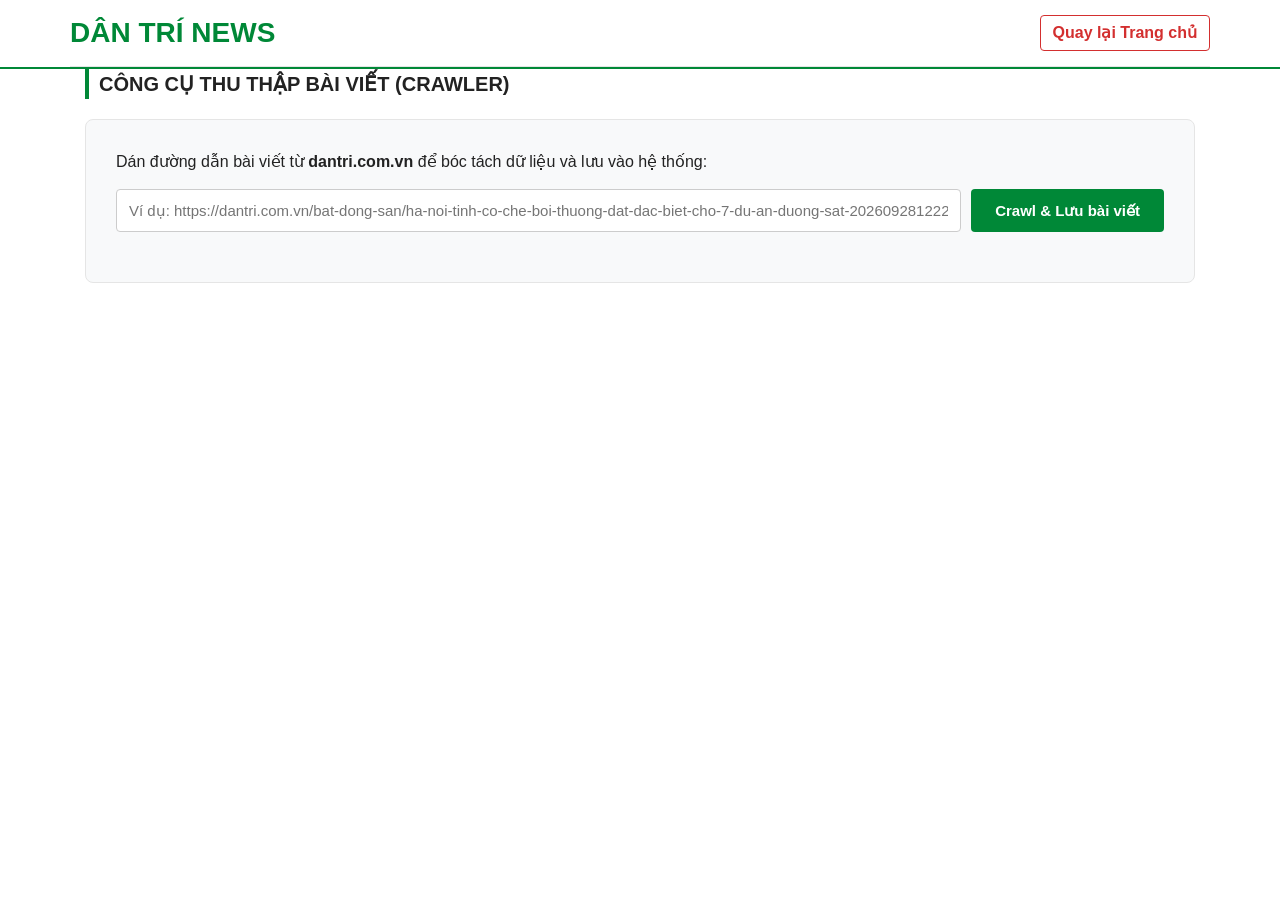
==== crawler.html @ a339a98c "Create crawler.html" ====
<!DOCTYPE html>
<html lang="vi">
<head>
  <meta charset="UTF-8">
  <meta name="viewport" content="width=device-width, initial-scale=1.0">
  <title>Crawl Tin Tức - Dân Trí</title>
  <link rel="stylesheet" href="style.css">
  <style>
    .crawler-container {
      background: var(--bg-gray, #f8f9fa);
      padding: 30px;
      border-radius: 8px;
      margin: 20px 0;
      border: 1px solid #e5e5e5;
    }
    .form-group {
      display: flex;
      gap: 10px;
      margin-bottom: 20px;
    }
    .form-group input {
      flex: 1;
      padding: 12px;
      font-size: 15px;
      border: 1px solid #ccc;
      border-radius: 4px;
    }
    .btn-crawl {
      padding: 12px 24px;
      background-color: var(--primary-color, #008837);
      color: white;
      border: none;
      border-radius: 4px;
      font-weight: bold;
      cursor: pointer;
      font-size: 15px;
    }
    .btn-crawl:hover {
      background-color: #006b2b;
    }
    #result-area {
      margin-top: 20px;
    }
    .success-box {
      background: #e8f5e9;
      border: 1px solid #4caf50;
      padding: 20px;
      border-radius: 6px;
    }
    pre {
      background: #fff;
      padding: 15px;
      border-radius: 4px;
      max-height: 350px;
      overflow-y: auto;
      border: 1px solid #ddd;
      font-size: 13px;
    }
  </style>
</head>
<body>

  <header>
    <div class="container logo-bar">
      <a href="index.html" class="logo">DÂN TRÍ NEWS</a>
      <a href="index.html" class="crawler-link">Quay lại Trang chủ</a>
    </div>
  </header>

  <main class="container">
    <h2 class="section-title">Công cụ Thu thập Bài viết (Crawler)</h2>
    
    <div class="crawler-container">
      <p style="margin-bottom: 15px;">Dán đường dẫn bài viết từ <strong>dantri.com.vn</strong> để bóc tách dữ liệu và lưu vào hệ thống:</p>
      
      <div class="form-group">
        <input type="text" id="article-url" placeholder="Ví dụ: https://dantri.com.vn/bat-dong-san/ha-noi-tinh-co-che-boi-thuong-dat-dac-biet-cho-7-du-an-duong-sat-20260928122246655.htm">
        <button class="btn-crawl" onclick="handleCrawlAndSave()">Crawl & Lưu bài viết</button>
      </div>

      <div id="result-area"></div>
    </div>
  </main>

  <script src="crawler.js"></script>
</body>
</html>
---- style.css ----
:root {
  --primary-color: #008837;
  --text-color: #222;
  --bg-gray: #f8f9fa;
  --border-color: #e5e5e5;
}

* {
  box-sizing: border-box;
  margin: 0;
  padding: 0;
  font-family: Arial, sans-serif;
}

body {
  color: var(--text-color);
  background-color: #fff;
  line-height: 1.5;
}

.container {
  max-width: 1140px;
  margin: 0 auto;
  padding: 0 15px;
}

/* Header & Navbar */
header {
  background: #fff;
  border-bottom: 2px solid var(--primary-color);
  position: sticky;
  top: 0;
  z-index: 1000;
}

.logo-bar {
  padding: 12px 0;
  border-bottom: 1px solid var(--border-color);
  display: flex;
  justify-content: space-between;
  align-items: center;
}

.logo {
  font-size: 28px;
  font-weight: bold;
  color: var(--primary-color);
  text-decoration: none;
}

.crawler-link {
  color: #d32f2f;
  font-weight: bold;
  text-decoration: none;
  border: 1px solid #d32f2f;
  padding: 5px 12px;
  border-radius: 4px;
}

.crawler-link:hover {
  background-color: #d32f2f;
  color: #fff;
}

nav {
  display: flex;
  align-items: center;
  justify-content: space-between;
}

.nav-list {
  display: flex;
  list-style: none;
}

.nav-item {
  position: relative;
}

.nav-link {
  display: block;
  padding: 12px 16px;
  text-decoration: none;
  color: #333;
  font-weight: bold;
  font-size: 14px;
  text-transform: uppercase;
  white-space: nowrap;
  cursor: pointer;
}

.nav-link:hover,
.nav-item.active .nav-link {
  color: var(--primary-color);
}

/* Dropdown Menu */
.dropdown {
  display: none;
  position: absolute;
  top: 100%;
  left: 0;
  background: #fff;
  box-shadow: 0 4px 8px rgba(0, 0, 0, 0.1);
  list-style: none;
  min-width: 180px;
  z-index: 100;
}

.nav-item:hover .dropdown {
  display: block;
}

.dropdown a {
  display: block;
  padding: 10px 15px;
  text-decoration: none;
  color: #333;
  font-size: 13px;
  border-bottom: 1px solid #f0f0f0;
  cursor: pointer;
}

.dropdown a:hover {
  background: #f5f5f5;
  color: var(--primary-color);
}

/* Layout Bài viết */
main {
  padding: 20px 0;
  min-height: 600px;
}

.section-title {
  font-size: 20px;
  margin-bottom: 15px;
  text-transform: uppercase;
  border-left: 4px solid var(--primary-color);
  padding-left: 10px;
}

/* Top Section Layout */
.top-section {
  display: grid;
  grid-template-columns: 2fr 1fr;
  gap: 20px;
  margin-bottom: 30px;
}

.featured-post img {
  width: 100%;
  height: 320px;
  object-fit: cover;
  border-radius: 4px;
}

.featured-post h2 {
  font-size: 22px;
  margin: 10px 0;
  cursor: pointer;
}

.featured-post h2:hover {
  color: var(--primary-color);
}

.featured-post p {
  font-size: 14px;
  color: #555;
}

.right-posts {
  display: flex;
  flex-direction: column;
  gap: 15px;
}

.small-post img {
  width: 100%;
  height: 120px;
  object-fit: cover;
  border-radius: 4px;
}

.small-post h3 {
  font-size: 15px;
  cursor: pointer;
  margin-top: 5px;
}

.small-post h3:hover {
  color: var(--primary-color);
}

/* Vertical List Layout */
.post-list {
  display: flex;
  flex-direction: column;
  gap: 20px;
  border-top: 1px solid var(--border-color);
  padding-top: 20px;
}

.post-item {
  display: flex;
  gap: 15px;
  border-bottom: 1px solid var(--border-color);
  padding-bottom: 15px;
}

.post-item img {
  width: 220px;
  height: 140px;
  object-fit: cover;
  border-radius: 4px;
  flex-shrink: 0;
}

.post-content h3 {
  font-size: 18px;
  margin-bottom: 8px;
  cursor: pointer;
}

.post-content h3:hover {
  color: var(--primary-color);
}

.post-content p {
  font-size: 13px;
  color: #666;
  margin-bottom: 8px;
}

.post-meta {
  font-size: 12px;
  color: #888;
}

/* Trang Chi tiết */
.article-detail h1 {
  font-size: 28px;
  margin-bottom: 15px;
}

.article-meta {
  font-size: 13px;
  color: #666;
  margin-bottom: 20px;
  border-bottom: 1px solid #eee;
  padding-bottom: 10px;
}

.article-excerpt {
  font-size: 16px;
  font-weight: bold;
  margin-bottom: 20px;
  color: #444;
}

.article-body {
  font-size: 16px;
  line-height: 1.8;
}

/* Footer */
footer {
  background: #222;
  color: #ccc;
  padding: 40px 0 20px;
  margin-top: 40px;
  font-size: 13px;
}

.footer-cols {
  display: grid;
  grid-template-columns: 2fr 1fr 1fr 1.5fr;
  gap: 30px;
  margin-bottom: 30px;
}

.footer-col h4 {
  color: #fff;
  margin-bottom: 15px;
  font-size: 15px;
  text-transform: uppercase;
}

.footer-col ul {
  list-style: none;
}

.footer-col ul li {
  margin-bottom: 8px;
}

.footer-col ul li a {
  color: #ccc;
  text-decoration: none;
  cursor: pointer;
}

.footer-col ul li a:hover {
  color: #fff;
}

.copyright {
  text-align: center;
  border-top: 1px solid #444;
  padding-top: 20px;
  color: #888;
}

/* Responsive */
@media (max-width: 768px) {
  .top-section {
    grid-template-columns: 1fr;
  }
  .right-posts {
    flex-direction: row;
  }
  .post-item {
    flex-direction: column;
  }
  .post-item img {
    width: 100%;
    height: 180px;
  }
  .footer-cols {
    grid-template-columns: 1fr;
  }
}
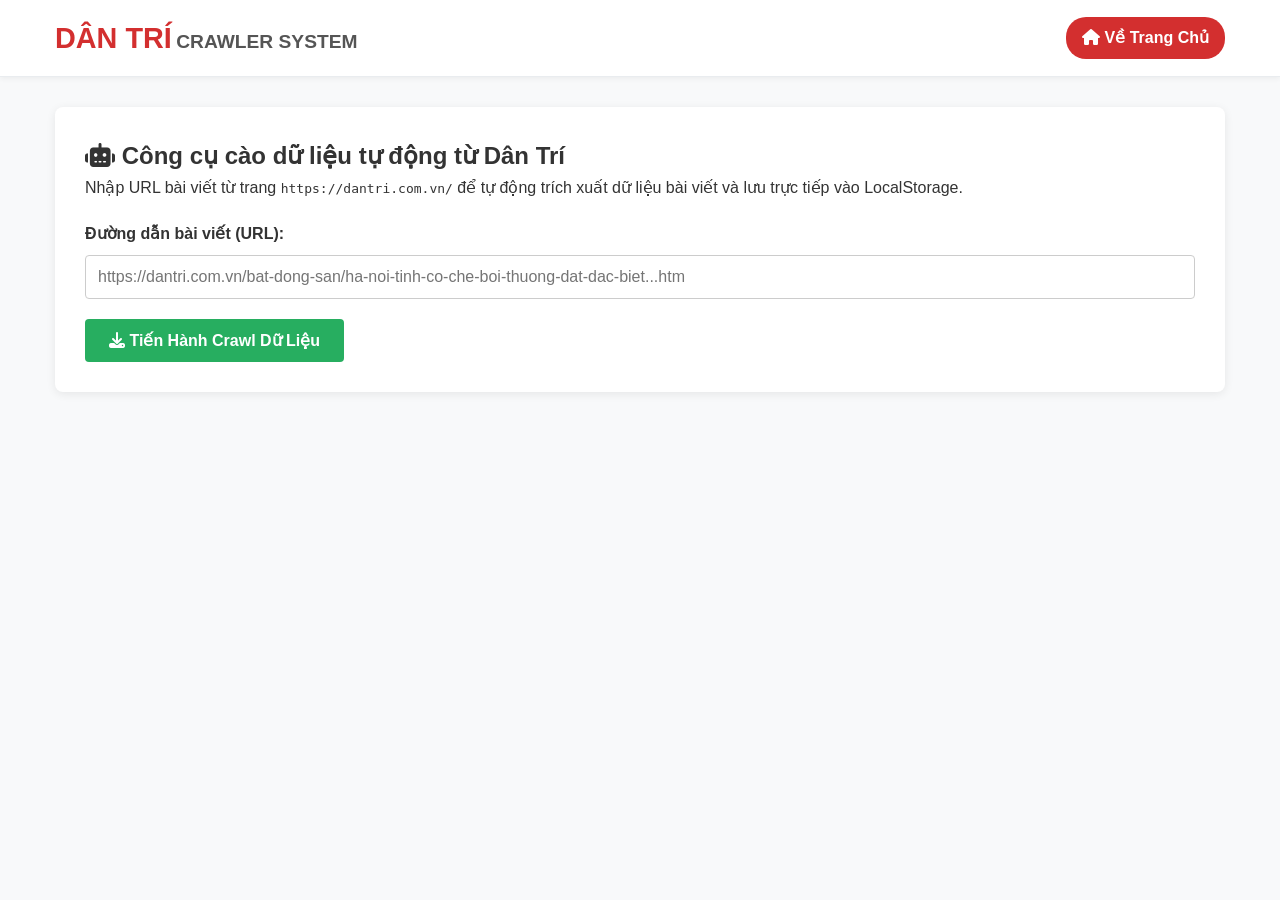
==== commit 054839cd: "Update crawler.html" ====
--- a/crawler.html
+++ b/crawler.html
@@ -3,85 +3,89 @@
 <head>
   <meta charset="UTF-8">
   <meta name="viewport" content="width=device-width, initial-scale=1.0">
-  <title>Crawl Tin Tức - Dân Trí</title>
+  <title>Công Cụ Crawler Tin Tức - Dân Trí</title>
   <link rel="stylesheet" href="style.css">
-  <style>
-    .crawler-container {
-      background: var(--bg-gray, #f8f9fa);
-      padding: 30px;
-      border-radius: 8px;
-      margin: 20px 0;
-      border: 1px solid #e5e5e5;
-    }
-    .form-group {
-      display: flex;
-      gap: 10px;
-      margin-bottom: 20px;
-    }
-    .form-group input {
-      flex: 1;
-      padding: 12px;
-      font-size: 15px;
-      border: 1px solid #ccc;
-      border-radius: 4px;
-    }
-    .btn-crawl {
-      padding: 12px 24px;
-      background-color: var(--primary-color, #008837);
-      color: white;
-      border: none;
-      border-radius: 4px;
-      font-weight: bold;
-      cursor: pointer;
-      font-size: 15px;
-    }
-    .btn-crawl:hover {
-      background-color: #006b2b;
-    }
-    #result-area {
-      margin-top: 20px;
-    }
-    .success-box {
-      background: #e8f5e9;
-      border: 1px solid #4caf50;
-      padding: 20px;
-      border-radius: 6px;
-    }
-    pre {
-      background: #fff;
-      padding: 15px;
-      border-radius: 4px;
-      max-height: 350px;
-      overflow-y: auto;
-      border: 1px solid #ddd;
-      font-size: 13px;
-    }
-  </style>
+  <link rel="stylesheet" href="https://cdnjs.cloudflare.com/ajax/libs/font-awesome/6.4.0/css/all.min.css">
 </head>
 <body>
-
-  <header>
-    <div class="container logo-bar">
-      <a href="index.html" class="logo">DÂN TRÍ NEWS</a>
-      <a href="index.html" class="crawler-link">Quay lại Trang chủ</a>
+  <header class="site-header">
+    <div class="container header-container">
+      <div class="logo">
+        <a href="index.html">
+          <span class="logo-red">DÂN TRÍ</span> <span class="logo-sub">CRAWLER SYSTEM</span>
+        </a>
+      </div>
+      <a href="index.html" class="btn-crawler"><i class="fa-solid fa-house"></i> Về Trang Chủ</a>
     </div>
   </header>
 
-  <main class="container">
-    <h2 class="section-title">Công cụ Thu thập Bài viết (Crawler)</h2>
-    
-    <div class="crawler-container">
-      <p style="margin-bottom: 15px;">Dán đường dẫn bài viết từ <strong>dantri.com.vn</strong> để bóc tách dữ liệu và lưu vào hệ thống:</p>
-      
-      <div class="form-group">
-        <input type="text" id="article-url" placeholder="Ví dụ: https://dantri.com.vn/bat-dong-san/ha-noi-tinh-co-che-boi-thuong-dat-dac-biet-cho-7-du-an-duong-sat-20260928122246655.htm">
-        <button class="btn-crawl" onclick="handleCrawlAndSave()">Crawl & Lưu bài viết</button>
+  <main class="container main-content">
+    <div class="crawler-card">
+      <h2><i class="fa-solid fa-robot"></i> Công cụ cào dữ liệu tự động từ Dân Trí</h2>
+      <p class="crawler-intro">Nhập URL bài viết từ trang <code>https://dantri.com.vn/</code> để tự động trích xuất dữ liệu bài viết và lưu trực tiếp vào LocalStorage.</p>
+
+      <form id="crawler-form" onsubmit="handleCrawl(event)">
+        <div class="form-group">
+          <label for="article-url">Đường dẫn bài viết (URL):</label>
+          <input type="url" id="article-url" placeholder="https://dantri.com.vn/bat-dong-san/ha-noi-tinh-co-che-boi-thuong-dat-dac-biet...htm" required>
+        </div>
+        <button type="submit" id="btn-submit" class="btn-submit"><i class="fa-solid fa-download"></i> Tiến Hành Crawl Dữ Liệu</button>
+      </form>
+
+      <div id="loading-spinner" class="loading-spinner hidden">
+        <i class="fa-solid fa-spinner fa-spin"></i> Đang tải và trích xuất dữ liệu...
       </div>
 
-      <div id="result-area"></div>
+      <!-- KẾT QUẢ CRAWL -->
+      <div id="crawl-result" class="crawl-result-box hidden">
+        <h3><i class="fa-solid fa-circle-check" style="color: #27ae60;"></i> Đã Crawl & Lưu Vào LocalStorage Thành Công!</h3>
+        <div class="json-preview">
+          <h4>JSON Output Format:</h4>
+          <pre id="json-output"></pre>
+        </div>
+      </div>
     </div>
   </main>
 
-  <script src="crawler.js"></script>
+  <script src="main.js"></script>
+  <script>
+    async function handleCrawl(event) {
+      event.preventDefault();
+      const urlInput = document.getElementById("article-url").value.trim();
+      const spinner = document.getElementById("loading-spinner");
+      const resultBox = document.getElementById("crawl-result");
+      const jsonOutput = document.getElementById("json-output");
+
+      if (!urlInput) return;
+
+      spinner.classList.remove("hidden");
+      resultBox.classList.add("hidden");
+
+      try {
+        const article = await crawlArticle(urlInput);
+        
+        // Lưu vào LocalStorage
+        let localPosts = JSON.parse(localStorage.getItem("news_posts")) || [];
+        
+        // Kiểm tra nếu bài đã tồn tại thì cập nhật, chưa thì thêm mới
+        const existingIndex = localPosts.findIndex(p => p.id === article.id || p.url === article.url);
+        if (existingIndex >= 0) {
+          localPosts[existingIndex] = article;
+        } else {
+          localPosts.unshift(article);
+        }
+
+        localStorage.setItem("news_posts", JSON.stringify(localPosts));
+
+        // Hiển thị JSON lên màn hình
+        jsonOutput.textContent = JSON.stringify(article, null, 2);
+        resultBox.classList.remove("hidden");
+      } catch (err) {
+        alert("Có lỗi xảy ra trong quá trình Crawl: " + err.message);
+      } finally {
+        spinner.classList.add("hidden");
+      }
+    }
+  </script>
 </body>
 </html>
--- a/style.css
+++ b/style.css
@@ -1,76 +1,79 @@
-:root {
-  --primary-color: #008837;
-  --text-color: #222;
-  --bg-gray: #f8f9fa;
-  --border-color: #e5e5e5;
-}
-
+/* RESET & BASE STYLES */
 * {
-  box-sizing: border-box;
   margin: 0;
   padding: 0;
-  font-family: Arial, sans-serif;
+  box-sizing: border-box;
 }
 
 body {
-  color: var(--text-color);
-  background-color: #fff;
-  line-height: 1.5;
+  font-family: 'Segoe UI', Arial, sans-serif;
+  line-height: 1.6;
+  color: #333;
+  background-color: #f8f9fa;
 }
 
 .container {
-  max-width: 1140px;
+  max-width: 1200px;
   margin: 0 auto;
   padding: 0 15px;
 }
 
-/* Header & Navbar */
-header {
-  background: #fff;
-  border-bottom: 2px solid var(--primary-color);
+a {
+  text-decoration: none;
+  color: inherit;
+}
+
+/* HEADER & NAVBAR */
+.site-header {
+  background: #fff;
+  border-bottom: 1px solid #e9ecef;
   position: sticky;
   top: 0;
   z-index: 1000;
-}
-
-.logo-bar {
-  padding: 12px 0;
-  border-bottom: 1px solid var(--border-color);
+  box-shadow: 0 2px 5px rgba(0,0,0,0.05);
+}
+
+.header-container {
   display: flex;
   justify-content: space-between;
   align-items: center;
-}
-
-.logo {
-  font-size: 28px;
-  font-weight: bold;
-  color: var(--primary-color);
-  text-decoration: none;
-}
-
-.crawler-link {
+  padding: 15px 15px;
+}
+
+.logo-red {
   color: #d32f2f;
-  font-weight: bold;
-  text-decoration: none;
-  border: 1px solid #d32f2f;
-  padding: 5px 12px;
-  border-radius: 4px;
-}
-
-.crawler-link:hover {
+  font-weight: 800;
+  font-size: 1.8rem;
+}
+
+.logo-sub {
+  color: #555;
+  font-weight: 600;
+  font-size: 1.2rem;
+}
+
+.btn-crawler {
   background-color: #d32f2f;
   color: #fff;
-}
-
-nav {
-  display: flex;
-  align-items: center;
-  justify-content: space-between;
+  padding: 8px 16px;
+  border-radius: 20px;
+  font-weight: 600;
+  transition: 0.3s;
+}
+
+.btn-crawler:hover {
+  background-color: #b71c1c;
+}
+
+/* MAIN NAVIGATION */
+.main-nav {
+  background-color: #111;
 }
 
 .nav-list {
   display: flex;
   list-style: none;
+  overflow-x: auto;
 }
 
 .nav-item {
@@ -79,255 +82,418 @@
 
 .nav-link {
   display: block;
-  padding: 12px 16px;
-  text-decoration: none;
-  color: #333;
-  font-weight: bold;
-  font-size: 14px;
-  text-transform: uppercase;
+  padding: 12px 18px;
+  color: #fff;
+  font-weight: 600;
   white-space: nowrap;
-  cursor: pointer;
-}
-
-.nav-link:hover,
-.nav-item.active .nav-link {
-  color: var(--primary-color);
-}
-
-/* Dropdown Menu */
-.dropdown {
+  transition: 0.2s;
+}
+
+.nav-link:hover, .nav-item.active .nav-link {
+  background-color: #d32f2f;
+}
+
+/* DROPDOWN MENU */
+.dropdown-menu {
   display: none;
   position: absolute;
   top: 100%;
   left: 0;
   background: #fff;
-  box-shadow: 0 4px 8px rgba(0, 0, 0, 0.1);
+  min-width: 200px;
+  box-shadow: 0 4px 10px rgba(0,0,0,0.15);
   list-style: none;
-  min-width: 180px;
   z-index: 100;
 }
 
-.nav-item:hover .dropdown {
+.dropdown-menu a {
+  color: #333;
+  padding: 10px 15px;
   display: block;
-}
-
-.dropdown a {
+  border-bottom: 1px solid #eee;
+}
+
+.dropdown-menu a:hover {
+  background: #f1f1f1;
+  color: #d32f2f;
+}
+
+.nav-item:hover .dropdown-menu {
   display: block;
-  padding: 10px 15px;
-  text-decoration: none;
+}
+
+/* MAIN CONTENT */
+.main-content {
+  padding: 30px 15px;
+  min-height: 70vh;
+}
+
+.section-title {
+  font-size: 1.8rem;
+  border-bottom: 3px solid #d32f2f;
+  padding-bottom: 8px;
+  margin-bottom: 25px;
+  text-transform: uppercase;
+  color: #111;
+}
+
+.subsection-title {
+  font-size: 1.4rem;
+  margin: 35px 0 20px 0;
   color: #333;
-  font-size: 13px;
-  border-bottom: 1px solid #f0f0f0;
-  cursor: pointer;
-}
-
-.dropdown a:hover {
-  background: #f5f5f5;
-  color: var(--primary-color);
-}
-
-/* Layout Bài viết */
-main {
-  padding: 20px 0;
-  min-height: 600px;
-}
-
-.section-title {
-  font-size: 20px;
-  margin-bottom: 15px;
-  text-transform: uppercase;
-  border-left: 4px solid var(--primary-color);
-  padding-left: 10px;
-}
-
-/* Top Section Layout */
-.top-section {
+}
+
+.view-section {
+  display: none;
+}
+
+.view-section.active {
+  display: block;
+}
+
+/* TOP SECTION LAYOUT (1 FEATURED + 2 SECONDARY) */
+.top-section-grid {
   display: grid;
   grid-template-columns: 2fr 1fr;
-  gap: 20px;
-  margin-bottom: 30px;
+  gap: 25px;
+}
+
+.featured-post {
+  background: #fff;
+  border-radius: 8px;
+  overflow: hidden;
+  box-shadow: 0 2px 8px rgba(0,0,0,0.08);
+  cursor: pointer;
 }
 
 .featured-post img {
   width: 100%;
-  height: 320px;
+  height: 340px;
   object-fit: cover;
-  border-radius: 4px;
-}
-
-.featured-post h2 {
-  font-size: 22px;
-  margin: 10px 0;
-  cursor: pointer;
-}
-
-.featured-post h2:hover {
-  color: var(--primary-color);
-}
-
-.featured-post p {
-  font-size: 14px;
-  color: #555;
-}
-
-.right-posts {
-  display: flex;
-  flex-direction: column;
-  gap: 15px;
-}
-
-.small-post img {
-  width: 100%;
-  height: 120px;
-  object-fit: cover;
-  border-radius: 4px;
-}
-
-.small-post h3 {
-  font-size: 15px;
-  cursor: pointer;
-  margin-top: 5px;
-}
-
-.small-post h3:hover {
-  color: var(--primary-color);
-}
-
-/* Vertical List Layout */
-.post-list {
+}
+
+.featured-content {
+  padding: 20px;
+}
+
+.featured-title {
+  font-size: 1.5rem;
+  font-weight: 700;
+  margin-bottom: 10px;
+  color: #111;
+}
+
+.featured-title:hover {
+  color: #d32f2f;
+}
+
+.featured-excerpt {
+  color: #666;
+  font-size: 0.95rem;
+}
+
+.secondary-posts {
   display: flex;
   flex-direction: column;
   gap: 20px;
-  border-top: 1px solid var(--border-color);
-  padding-top: 20px;
-}
-
-.post-item {
-  display: flex;
-  gap: 15px;
-  border-bottom: 1px solid var(--border-color);
-  padding-bottom: 15px;
-}
-
-.post-item img {
-  width: 220px;
+}
+
+.secondary-card {
+  background: #fff;
+  border-radius: 8px;
+  overflow: hidden;
+  box-shadow: 0 2px 8px rgba(0,0,0,0.08);
+  cursor: pointer;
+  display: flex;
+  flex-direction: column;
+}
+
+.secondary-card img {
+  width: 100%;
   height: 140px;
   object-fit: cover;
+}
+
+.secondary-card .card-body {
+  padding: 12px 15px;
+}
+
+.secondary-card h4 {
+  font-size: 1rem;
+  font-weight: 700;
+  color: #222;
+}
+
+.secondary-card h4:hover {
+  color: #d32f2f;
+}
+
+/* LIST DỌC CÁC BÀI VIẾT CÒN LẠI */
+.post-list-vertical {
+  display: flex;
+  flex-direction: column;
+  gap: 20px;
+}
+
+.list-item-card {
+  display: flex;
+  background: #fff;
+  border-radius: 8px;
+  overflow: hidden;
+  box-shadow: 0 2px 6px rgba(0,0,0,0.05);
+  cursor: pointer;
+  transition: transform 0.2s;
+}
+
+.list-item-card:hover {
+  transform: translateY(-2px);
+}
+
+.list-item-card img {
+  width: 240px;
+  height: 150px;
+  object-fit: cover;
+  flex-shrink: 0;
+}
+
+.list-item-body {
+  padding: 15px 20px;
+  display: flex;
+  flex-direction: column;
+  justify-content: center;
+}
+
+.list-item-title {
+  font-size: 1.2rem;
+  font-weight: 700;
+  margin-bottom: 8px;
+  color: #111;
+}
+
+.list-item-title:hover {
+  color: #d32f2f;
+}
+
+.list-item-meta {
+  font-size: 0.85rem;
+  color: #888;
+  margin-bottom: 8px;
+}
+
+.list-item-excerpt {
+  color: #555;
+  font-size: 0.9rem;
+}
+
+/* DETAIL PAGE */
+.btn-back {
+  background: #e0e0e0;
+  border: none;
+  padding: 8px 16px;
   border-radius: 4px;
-  flex-shrink: 0;
-}
-
-.post-content h3 {
-  font-size: 18px;
-  margin-bottom: 8px;
   cursor: pointer;
-}
-
-.post-content h3:hover {
-  color: var(--primary-color);
-}
-
-.post-content p {
-  font-size: 13px;
-  color: #666;
-  margin-bottom: 8px;
-}
-
-.post-meta {
-  font-size: 12px;
-  color: #888;
-}
-
-/* Trang Chi tiết */
-.article-detail h1 {
-  font-size: 28px;
+  margin-bottom: 20px;
+  font-weight: 600;
+}
+
+.article-detail {
+  background: #fff;
+  padding: 30px;
+  border-radius: 8px;
+  box-shadow: 0 2px 10px rgba(0,0,0,0.05);
+}
+
+.article-title {
+  font-size: 2.2rem;
+  font-weight: 800;
   margin-bottom: 15px;
+  line-height: 1.3;
 }
 
 .article-meta {
-  font-size: 13px;
-  color: #666;
+  color: #777;
+  font-size: 0.9rem;
   margin-bottom: 20px;
   border-bottom: 1px solid #eee;
   padding-bottom: 10px;
 }
 
 .article-excerpt {
-  font-size: 16px;
-  font-weight: bold;
+  font-weight: 700;
+  font-size: 1.1rem;
   margin-bottom: 20px;
   color: #444;
 }
 
-.article-body {
-  font-size: 16px;
+.article-main-img {
+  width: 100%;
+  max-height: 480px;
+  object-fit: cover;
+  border-radius: 6px;
+  margin-bottom: 25px;
+}
+
+.article-body-text {
+  font-size: 1.1rem;
   line-height: 1.8;
-}
-
-/* Footer */
-footer {
-  background: #222;
-  color: #ccc;
-  padding: 40px 0 20px;
-  margin-top: 40px;
-  font-size: 13px;
-}
-
-.footer-cols {
+  white-space: pre-line;
+  color: #222;
+}
+
+.article-author {
+  margin-top: 30px;
+  text-align: right;
+  font-weight: 700;
+  font-size: 1.1rem;
+}
+
+/* FOOTER STYLES */
+.site-footer {
+  background: #1a1a1a;
+  color: #bbb;
+  padding-top: 40px;
+  margin-top: 50px;
+}
+
+.footer-grid {
   display: grid;
   grid-template-columns: 2fr 1fr 1fr 1.5fr;
   gap: 30px;
-  margin-bottom: 30px;
+  padding-bottom: 30px;
 }
 
 .footer-col h4 {
   color: #fff;
+  font-size: 1.1rem;
   margin-bottom: 15px;
-  font-size: 15px;
-  text-transform: uppercase;
-}
-
-.footer-col ul {
+  border-left: 3px solid #d32f2f;
+  padding-left: 8px;
+}
+
+.footer-desc {
+  font-size: 0.9rem;
+  margin-top: 10px;
+}
+
+.footer-links {
   list-style: none;
 }
 
-.footer-col ul li {
+.footer-links li {
   margin-bottom: 8px;
 }
 
-.footer-col ul li a {
-  color: #ccc;
-  text-decoration: none;
+.footer-links a:hover {
+  color: #fff;
+  text-decoration: underline;
+}
+
+.social-icons {
+  display: flex;
+  gap: 12px;
+  margin-top: 15px;
+}
+
+.social-icon {
+  width: 36px;
+  height: 36px;
+  background: #333;
+  color: #fff;
+  display: flex;
+  align-items: center;
+  justify-content: center;
+  border-radius: 50%;
+  transition: 0.3s;
+}
+
+.social-icon:hover {
+  background: #d32f2f;
+}
+
+.footer-bottom {
+  background: #111;
+  text-align: center;
+  padding: 15px 0;
+  font-size: 0.85rem;
+  border-top: 1px solid #222;
+}
+
+/* CRAWLER PAGE STYLES */
+.crawler-card {
+  background: #fff;
+  padding: 30px;
+  border-radius: 8px;
+  box-shadow: 0 2px 10px rgba(0,0,0,0.08);
+}
+
+.form-group {
+  margin: 20px 0;
+}
+
+.form-group label {
+  display: block;
+  font-weight: 600;
+  margin-bottom: 8px;
+}
+
+.form-group input {
+  width: 100%;
+  padding: 12px;
+  border: 1px solid #ccc;
+  border-radius: 4px;
+  font-size: 1rem;
+}
+
+.btn-submit {
+  background: #27ae60;
+  color: #fff;
+  border: none;
+  padding: 12px 24px;
+  font-size: 1rem;
+  font-weight: 700;
+  border-radius: 4px;
   cursor: pointer;
 }
 
-.footer-col ul li a:hover {
-  color: #fff;
-}
-
-.copyright {
-  text-align: center;
-  border-top: 1px solid #444;
-  padding-top: 20px;
-  color: #888;
-}
-
-/* Responsive */
-@media (max-width: 768px) {
-  .top-section {
+.btn-submit:hover {
+  background: #219150;
+}
+
+.json-preview pre {
+  background: #2d3748;
+  color: #68d391;
+  padding: 15px;
+  border-radius: 6px;
+  overflow-x: auto;
+  max-height: 400px;
+}
+
+.hidden {
+  display: none;
+}
+
+/* RESPONSIVE DESIGN (DESKTOP -> TABLET / MOBILE) */
+@media (max-width: 992px) {
+  .top-section-grid {
     grid-template-columns: 1fr;
   }
-  .right-posts {
-    flex-direction: row;
+  
+  .footer-grid {
+    grid-template-columns: 1fr 1fr;
   }
-  .post-item {
+}
+
+@media (max-width: 600px) {
+  .list-item-card {
     flex-direction: column;
   }
-  .post-item img {
+
+  .list-item-card img {
     width: 100%;
     height: 180px;
   }
-  .footer-cols {
+
+  .footer-grid {
     grid-template-columns: 1fr;
   }
 }
